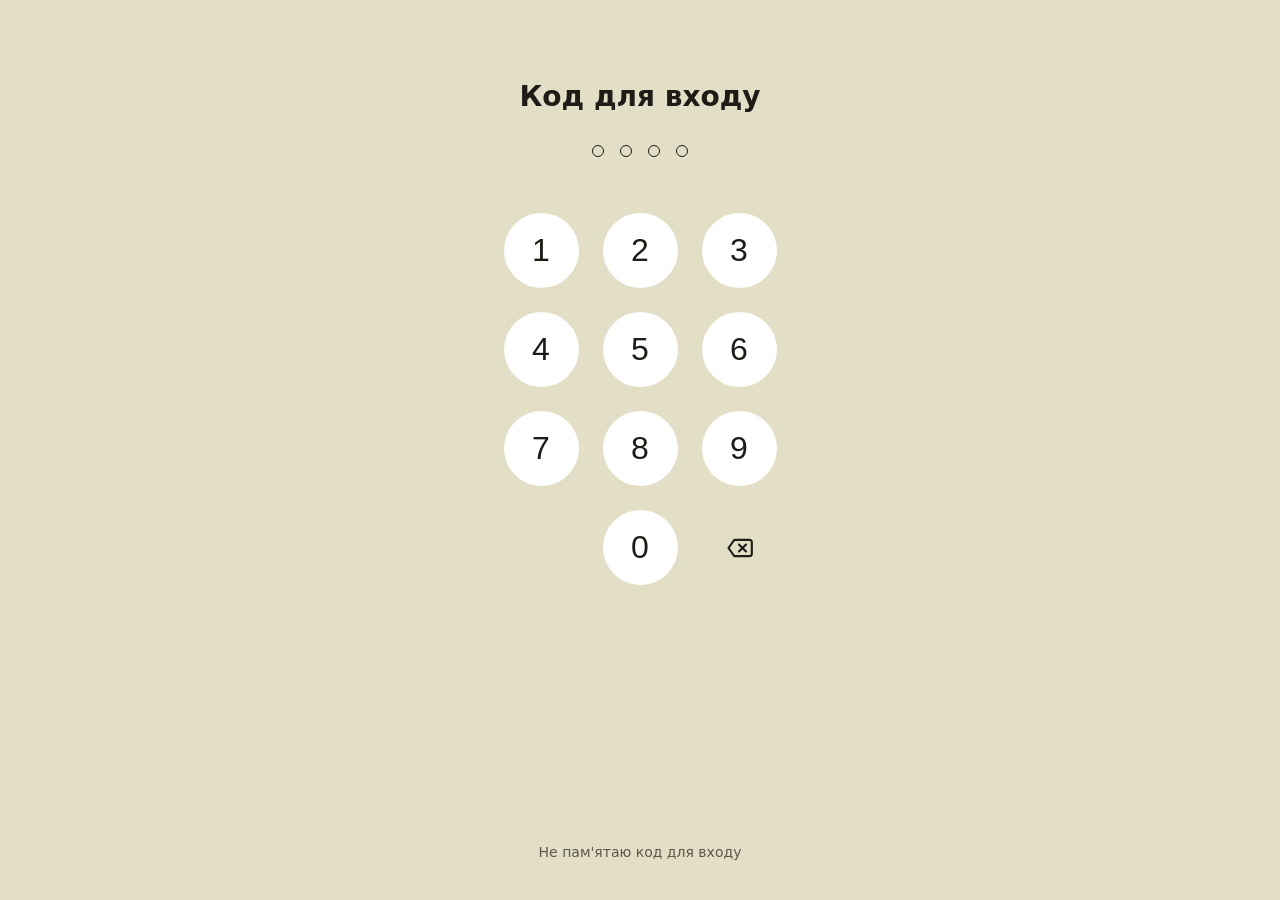
==== index.html @ 4f3b6a2b "Add bottom sheet from plus button with backdrop and drag-to-close" ====
<!doctype html>
<html lang="uk">
<head>
  <meta charset="utf-8">
  <meta name="viewport" content="width=device-width, initial-scale=1, viewport-fit=cover, user-scalable=no">
  <meta name="apple-mobile-web-app-capable" content="yes">
  <meta name="apple-mobile-web-app-status-bar-style" content="black-translucent">
  <meta name="apple-mobile-web-app-title" content="Резерв+">
  <meta name="theme-color" content="#1f1c17">
  <title>Резерв+</title>
  <link rel="stylesheet" href="style.css">
</head>
<body>
  <div id="app">
    <section class="screen screen--splash" id="screen-splash">
      <div class="splash-inner">
        <img src="assets/trident.svg" alt="" class="splash-logo">
        <p class="splash-title">Міністерство<br>оборони<br>України</p>
      </div>
    </section>
    <section class="screen screen--password" id="screen-password">
      <h1 class="pwd-title">Код для входу</h1>
      <div class="pwd-dots" id="pwd-dots">
        <span class="pwd-dot"></span>
        <span class="pwd-dot"></span>
        <span class="pwd-dot"></span>
        <span class="pwd-dot"></span>
      </div>
      <div class="pwd-keypad">
        <button class="pwd-key" data-digit="1">1</button>
        <button class="pwd-key" data-digit="2">2</button>
        <button class="pwd-key" data-digit="3">3</button>
        <button class="pwd-key" data-digit="4">4</button>
        <button class="pwd-key" data-digit="5">5</button>
        <button class="pwd-key" data-digit="6">6</button>
        <button class="pwd-key" data-digit="7">7</button>
        <button class="pwd-key" data-digit="8">8</button>
        <button class="pwd-key" data-digit="9">9</button>
        <span class="pwd-key pwd-key--empty"></span>
        <button class="pwd-key" data-digit="0">0</button>
        <button class="pwd-key pwd-key--backspace" data-action="backspace" aria-label="Видалити">
          <svg viewBox="0 0 24 24" width="28" height="28" fill="none" stroke="currentColor" stroke-width="1.8" stroke-linecap="round" stroke-linejoin="round">
            <path d="M21 5H8L3 12L8 19H21A2 2 0 0 0 23 17V7A2 2 0 0 0 21 5Z"/>
            <line x1="18" y1="9" x2="12" y2="15"/>
            <line x1="12" y1="9" x2="18" y2="15"/>
          </svg>
        </button>
      </div>
      <p class="pwd-forgot">Не пам'ятаю код для входу</p>
    </section>
    <section class="screen screen--home" id="screen-home">
      <div class="tab-content" data-tab="id">
        <header class="home-header">
          <button class="pill-button" aria-label="Сповіщення">
            Сповіщення
            <svg viewBox="0 0 24 24" width="18" height="18" fill="none" stroke="currentColor" stroke-width="1.8" stroke-linecap="round" stroke-linejoin="round">
              <path d="M18 8A6 6 0 0 0 6 8C6 15 3 17 3 17H21S18 15 18 8Z"/>
              <path d="M13.7 21A2 2 0 0 1 10.3 21"/>
            </svg>
          </button>
        </header>

        <div class="card-wrap">
          <div class="card" id="id-card">
            <div class="card-face card-face--front">
              <div class="card-header">
                <span class="card-title">Резерв ID</span>
                <img src="assets/trident.svg" alt="" class="card-trident">
              </div>
              <div class="card-body">
                <img src="assets/photo.jpg" alt="" class="card-photo">
                <div class="card-meta">
                  <span class="card-meta-label">Дата народження:</span>
                  <span class="card-meta-value">05.06.2001</span>
                </div>
              </div>
              <div class="card-marquee">
                <div class="card-marquee-track">
                  <span>Документ оновлено о 16:38 | 10.12.2025 &nbsp;•&nbsp; </span>
                  <span>Документ оновлено о 16:38 | 10.12.2025 &nbsp;•&nbsp; </span>
                </div>
              </div>
              <div class="card-footer">
                <span class="card-status">Військовозобов'язаний</span>
                <span class="card-name">ЮР'ЄВ<br>РОСТИСЛАВ<br>РУСЛАНОВИЧ</span>
              </div>
              <button class="card-plus" id="card-plus" aria-label="Дії з документом">+</button>
            </div>
            <div class="card-face card-face--back">
              <p class="qr-validity">QR-код дійсний до 10 грудня 2026</p>
              <img src="assets/qr.png" alt="QR code" class="qr-image">
            </div>
          </div>
        </div>
      </div>

      <!-- other tab-contents will be added in Tasks 9–11 -->

      <nav class="bottom-nav">
        <button class="nav-item is-active" data-tab="id">
          <svg viewBox="0 0 24 24" width="22" height="22" fill="none" stroke="currentColor" stroke-width="1.7" stroke-linecap="round" stroke-linejoin="round"><rect x="4" y="6" width="16" height="12" rx="2"/><line x1="4" y1="11" x2="20" y2="11"/></svg>
          <span>Резерв ID</span>
        </button>
        <button class="nav-item" data-tab="services">
          <svg viewBox="0 0 24 24" width="22" height="22" fill="none" stroke="currentColor" stroke-width="1.7" stroke-linecap="round" stroke-linejoin="round"><rect x="4" y="4" width="7" height="7"/><rect x="13" y="4" width="7" height="7"/><rect x="4" y="13" width="7" height="7"/><rect x="13" y="13" width="7" height="7"/></svg>
          <span>Сервіси</span>
        </button>
        <button class="nav-item" data-tab="vacancies">
          <svg viewBox="0 0 24 24" width="22" height="22" fill="none" stroke="currentColor" stroke-width="1.7" stroke-linejoin="round"><path d="M12 3 L20 12 L12 21 L4 12 Z"/></svg>
          <span>Вакансії</span>
        </button>
        <button class="nav-item" data-tab="menu">
          <svg viewBox="0 0 24 24" width="22" height="22" fill="none" stroke="currentColor" stroke-width="1.7" stroke-linecap="round"><line x1="4" y1="7" x2="20" y2="7"/><line x1="4" y1="12" x2="20" y2="12"/><line x1="4" y1="17" x2="20" y2="17"/></svg>
          <span>Меню</span>
        </button>
      </nav>
    </section>
    <div class="sheet-backdrop" id="sheet-backdrop" hidden></div>
    <div class="sheet" id="sheet" hidden>
      <div class="sheet-handle" id="sheet-handle"></div>
      <ul class="sheet-list">
        <li class="sheet-item">
          <svg viewBox="0 0 24 24" width="22" height="22" fill="none" stroke="currentColor" stroke-width="1.7" stroke-linecap="round" stroke-linejoin="round"><circle cx="12" cy="12" r="9"/><line x1="12" y1="8" x2="12" y2="8"/><line x1="11" y1="12" x2="12" y2="12"/><line x1="11" y1="12" x2="12" y2="16"/><line x1="10" y1="16" x2="14" y2="16"/></svg>
          <span>Переглянути документ</span>
        </li>
        <li class="sheet-item">
          <svg viewBox="0 0 24 24" width="22" height="22" fill="none" stroke="currentColor" stroke-width="1.7" stroke-linecap="round" stroke-linejoin="round"><path d="M14 3H6A2 2 0 0 0 4 5V19A2 2 0 0 0 6 21H18A2 2 0 0 0 20 19V9Z"/><polyline points="14 3 14 9 20 9"/></svg>
          <span>Завантажити PDF</span>
        </li>
        <li class="sheet-item">
          <svg viewBox="0 0 24 24" width="22" height="22" fill="none" stroke="currentColor" stroke-width="1.7" stroke-linecap="round" stroke-linejoin="round"><polyline points="23 4 23 10 17 10"/><polyline points="1 20 1 14 7 14"/><path d="M3.5 9A9 9 0 0 1 18.4 5.6L23 10M1 14L5.6 18.4A9 9 0 0 0 20.5 15"/></svg>
          <span>Оновити документ</span>
        </li>
      </ul>
    </div>
  </div>
  <script src="app.js" defer></script>
</body>
</html>
---- style.css ----
:root {
  --bg-cream: #e3dfc7;
  --bg-dark: #1f1c17;
  --cream-on-dark: #e3dfc7;
  --card-olive: #9b9676;
  --card-white: #fafaf6;
  --marquee-brown: #6e4a1a;
  --accent-orange: #f59427;
  --text-primary: #1f1c17;
  --text-secondary: #5d574a;
  --key-white: #ffffff;
  --divider: rgba(0, 0, 0, 0.1);

  --safe-top: env(safe-area-inset-top);
  --safe-bottom: env(safe-area-inset-bottom);
}

* { box-sizing: border-box; margin: 0; padding: 0; }

html, body {
  height: 100%;
  font-family: -apple-system, BlinkMacSystemFont, "SF Pro Display", system-ui, sans-serif;
  background: var(--bg-cream);
  color: var(--text-primary);
  -webkit-font-smoothing: antialiased;
  overscroll-behavior: none;
  user-select: none;
  -webkit-tap-highlight-color: transparent;
}

#app {
  min-height: 100%;
  position: relative;
  overflow: hidden;
}

.screen {
  position: absolute;
  inset: 0;
  display: flex;
  flex-direction: column;
  opacity: 0;
  pointer-events: none;
  transition: opacity 300ms ease;
}
.screen.is-active {
  opacity: 1;
  pointer-events: auto;
}

.screen--splash {
  background: var(--bg-dark);
  align-items: center;
  justify-content: center;
}

.splash-inner {
  display: flex;
  flex-direction: column;
  align-items: center;
  gap: 20px;
  margin-top: 20px;
}

.splash-logo {
  width: 56px;
  height: 70px;
}

.splash-title {
  color: var(--cream-on-dark);
  font-size: 28px;
  font-weight: 700;
  line-height: 1.15;
  text-align: center;
}

.screen--password {
  background: var(--bg-cream);
  align-items: center;
  padding: calc(80px + var(--safe-top)) 20px calc(40px + var(--safe-bottom));
}

.pwd-title {
  font-size: 28px;
  font-weight: 600;
  margin-bottom: 32px;
}

.pwd-dots {
  display: flex;
  gap: 16px;
  margin-bottom: 56px;
}

.pwd-dot {
  width: 12px;
  height: 12px;
  border-radius: 50%;
  border: 1.5px solid var(--text-primary);
  background: transparent;
  transition: background 120ms ease;
}

.pwd-dot.is-filled {
  background: var(--text-primary);
}

.pwd-keypad {
  display: grid;
  grid-template-columns: repeat(3, 75px);
  gap: 24px;
  margin-bottom: auto;
}

.pwd-key {
  width: 75px;
  height: 75px;
  border-radius: 50%;
  background: var(--key-white);
  border: none;
  font-size: 32px;
  font-weight: 400;
  color: var(--text-primary);
  display: flex;
  align-items: center;
  justify-content: center;
  cursor: pointer;
  transition: opacity 80ms ease;
}

.pwd-key:active { opacity: 0.5; }

.pwd-key--empty { background: transparent; cursor: default; }
.pwd-key--backspace { background: transparent; }

.pwd-forgot {
  font-size: 14px;
  color: var(--text-secondary);
  margin-top: 24px;
}

@keyframes pwd-shake {
  10%, 90% { transform: translateX(-2px); }
  20%, 80% { transform: translateX(4px); }
  30%, 50%, 70% { transform: translateX(-6px); }
  40%, 60% { transform: translateX(6px); }
}
.pwd-dots.is-shaking { animation: pwd-shake 400ms; }

.screen--home {
  background: var(--bg-cream);
  padding-top: calc(20px + var(--safe-top));
  /* no bottom padding here — .tab-content handles its own bottom space */
}

.tab-content {
  display: none;
  flex: 1;
  flex-direction: column;
  padding: 0 20px;
  /* Reserve space for bottom-nav so scrolled content doesn't slip under it */
  padding-bottom: calc(80px + var(--safe-bottom) + 16px);
  overflow-y: auto;
  -webkit-overflow-scrolling: touch;
}
.tab-content.is-active { display: flex; }

.home-header {
  display: flex;
  justify-content: flex-end;
  margin-bottom: 32px;
}

.pill-button {
  display: inline-flex;
  align-items: center;
  gap: 8px;
  background: white;
  color: var(--text-primary);
  border: none;
  border-radius: 24px;
  padding: 10px 16px;
  font-size: 15px;
  font-weight: 500;
  cursor: pointer;
}

/* Card wrapper provides 3D context (used in Task 7) */
.card-wrap {
  perspective: 1200px;
  display: flex;
  justify-content: center;
}

.card {
  position: relative;
  width: 100%;
  max-width: 360px;
  height: 520px;
  transform-style: preserve-3d;
  transition: transform 600ms cubic-bezier(0.4, 0, 0.2, 1);
  cursor: pointer;
}

.card-face {
  position: absolute;
  inset: 0;
  border-radius: 12px;
  backface-visibility: hidden;
  -webkit-backface-visibility: hidden;
  overflow: hidden;
  /* iOS Safari: force a compositor layer per face. Without this,
     overflow:hidden + backface-visibility:hidden flickers on flip. */
  -webkit-transform: translateZ(0);
  transform: translateZ(0);
}

.card-face--front {
  background: var(--card-olive);
  display: flex;
  flex-direction: column;
  padding: 20px 0 0;
}

.card-header {
  display: flex;
  justify-content: space-between;
  align-items: flex-start;
  padding: 0 20px;
}
.card-title { font-size: 18px; font-weight: 700; color: var(--text-primary); }
.card-trident { width: 22px; height: 28px; }

.card-body {
  display: flex;
  gap: 20px;
  padding: 20px;
  align-items: flex-start;
}
.card-photo {
  width: 140px;
  height: 170px;
  object-fit: cover;
  border-radius: 4px;
  flex-shrink: 0;
}
.card-meta { display: flex; flex-direction: column; gap: 4px; padding-top: 8px; }
.card-meta-label { font-size: 13px; color: var(--text-secondary); }
.card-meta-value { font-size: 18px; color: var(--text-primary); font-weight: 500; }

.card-marquee {
  background: var(--marquee-brown);
  height: 30px;
  margin-top: auto;
  overflow: hidden;
  display: flex;
  align-items: center;
  /* keyframes animation added in Task 6 */
}
.card-marquee-track {
  display: inline-flex;
  white-space: nowrap;
  color: var(--cream-on-dark);
  font-size: 13px;
}

@keyframes marquee-scroll {
  from { transform: translateX(0); }
  to   { transform: translateX(-50%); }
}
.card-marquee-track {
  animation: marquee-scroll 20s linear infinite;
  will-change: transform;
}
.card-marquee-track > span { padding-right: 0; }

.card-footer {
  display: flex;
  flex-direction: column;
  padding: 16px 20px 20px;
  gap: 6px;
}
.card-status { font-size: 12px; color: var(--text-secondary); }
.card-name { font-size: 22px; font-weight: 700; line-height: 1.15; }

.card-plus {
  position: absolute;
  right: -8px;
  bottom: 32px;
  width: 48px;
  height: 48px;
  border-radius: 50%;
  background: var(--accent-orange);
  color: var(--text-primary);
  border: none;
  font-size: 28px;
  line-height: 1;
  cursor: pointer;
  box-shadow: 0 2px 6px rgba(0, 0, 0, 0.15);
  display: flex;
  align-items: center;
  justify-content: center;
  z-index: 2;
}

.bottom-nav {
  position: absolute;
  bottom: 0;
  left: 0;
  right: 0;
  display: flex;
  background: var(--bg-cream);
  border-top: 1px solid var(--divider);
  padding-bottom: var(--safe-bottom);
  height: calc(64px + var(--safe-bottom));
}
.nav-item {
  flex: 1;
  background: none;
  border: none;
  display: flex;
  flex-direction: column;
  align-items: center;
  justify-content: center;
  gap: 4px;
  color: var(--text-secondary);
  font-size: 11px;
  font-weight: 500;
  cursor: pointer;
  transition: color 150ms ease;
  padding-top: 8px;
}
.nav-item.is-active { color: var(--text-primary); }

.card-face--back {
  background: var(--card-white);
  /* Combine rotation with the iOS layer-forcing translate from .card-face */
  -webkit-transform: rotateY(180deg) translateZ(0);
  transform: rotateY(180deg) translateZ(0);
  display: flex;
  flex-direction: column;
  align-items: center;
  padding: 32px 20px;
  gap: 24px;
}
.qr-validity {
  font-size: 16px;
  font-weight: 500;
  color: var(--text-primary);
  text-align: center;
}
.qr-image {
  width: 80%;
  max-width: 280px;
  height: auto;
  display: block;
  /* Keep QR sharp on retina — pixelated edges scan more reliably */
  image-rendering: pixelated;
  image-rendering: crisp-edges;
}

.card.is-flipped {
  transform: rotateY(180deg);
}

.sheet-backdrop {
  position: fixed;
  inset: 0;
  background: rgba(0, 0, 0, 0.35);
  opacity: 0;
  transition: opacity 200ms ease;
  z-index: 10;
}
.sheet-backdrop.is-open { opacity: 1; }
.sheet-backdrop[hidden] { display: none; }

.sheet {
  position: fixed;
  left: 0;
  right: 0;
  bottom: 0;
  background: white;
  border-radius: 20px 20px 0 0;
  padding: 8px 0 calc(20px + var(--safe-bottom));
  transform: translateY(100%);
  transition: transform 300ms cubic-bezier(0.32, 0.72, 0, 1);
  z-index: 11;
  /* Prevent iOS pull-to-refresh when interacting with the sheet */
  overscroll-behavior: contain;
}
.sheet.is-open { transform: translateY(0); }
.sheet[hidden] { display: none; }

.sheet-handle {
  width: 36px;
  height: 4px;
  background: rgba(0, 0, 0, 0.2);
  border-radius: 2px;
  margin: 0 auto 16px;
  cursor: grab;
}

.sheet-list {
  list-style: none;
  padding: 0;
  margin: 0;
}
.sheet-item {
  display: flex;
  align-items: center;
  gap: 16px;
  padding: 18px 20px;
  font-size: 16px;
  color: var(--text-primary);
  border-bottom: 1px solid var(--divider);
}
.sheet-item:last-child { border-bottom: none; }
.sheet-item svg { color: var(--text-secondary); flex-shrink: 0; }
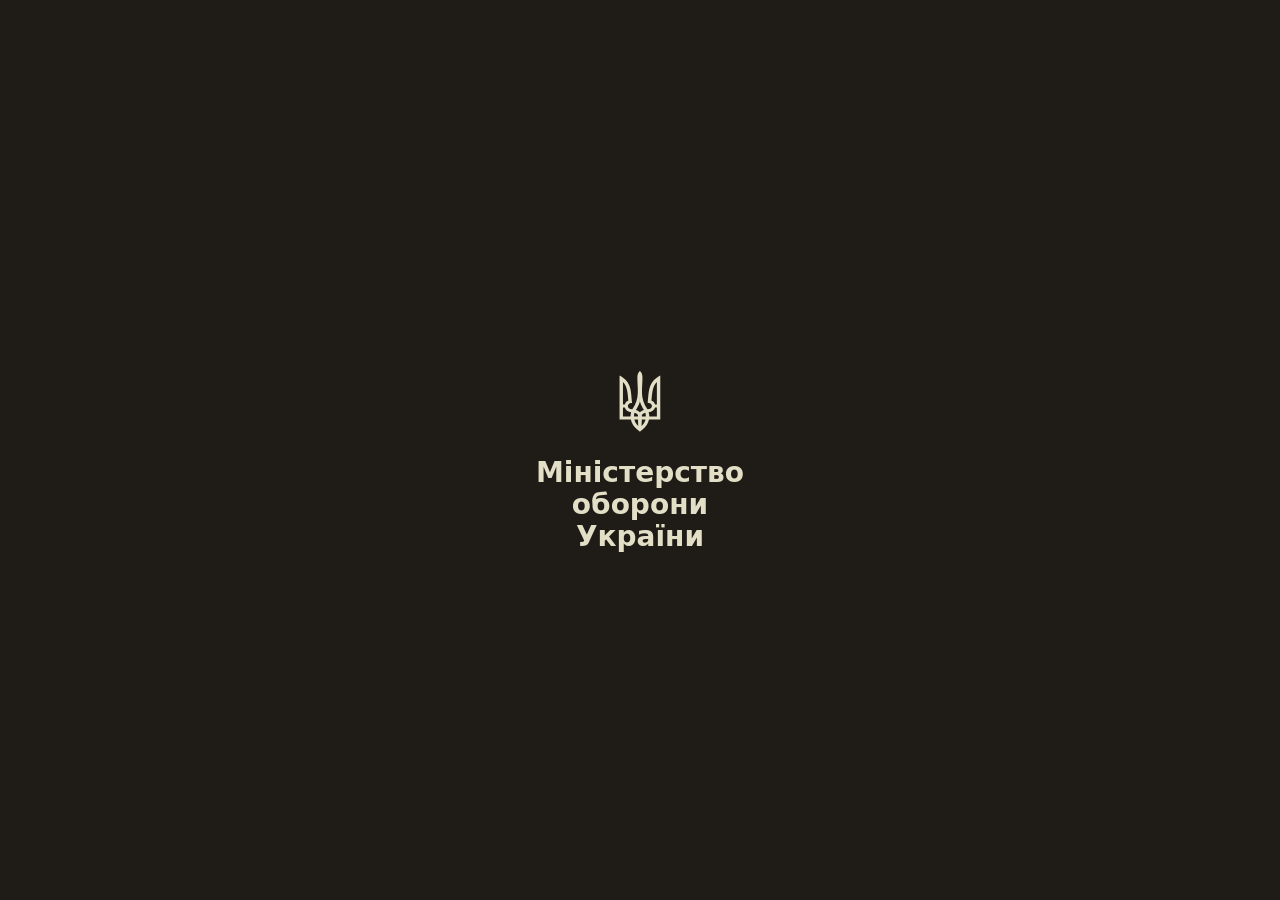
==== commit 6e72f437: "Add Сервіси tab with 8-item link list" ====
--- a/index.html
+++ b/index.html
@@ -94,7 +94,19 @@
         </div>
       </div>
 
-      <!-- other tab-contents will be added in Tasks 9–11 -->
+      <div class="tab-content tab-content--list" data-tab="services">
+        <h1 class="tab-title">Сервіси</h1>
+        <ul class="link-list">
+          <li class="link-list-item">Виправити дані онлайн <span class="chevron">›</span></li>
+          <li class="link-list-item">Електронна черга в ТЦК та СП <span class="chevron">›</span></li>
+          <li class="link-list-item">Запит на відстрочку <span class="chevron">›</span></li>
+          <li class="link-list-item">Направлення на ВЛК <span class="chevron">›</span></li>
+          <li class="link-list-item">Розширені дані з реєстру <span class="chevron">›</span></li>
+          <li class="link-list-item">Стати на облік <span class="chevron">›</span></li>
+          <li class="link-list-item">Уточнити контактні дані <span class="chevron">›</span></li>
+          <li class="link-list-item">Штрафи <span class="chevron">›</span></li>
+        </ul>
+      </div>
 
       <nav class="bottom-nav">
         <button class="nav-item is-active" data-tab="id">
--- a/style.css
+++ b/style.css
@@ -417,3 +417,29 @@
 }
 .sheet-item:last-child { border-bottom: none; }
 .sheet-item svg { color: var(--text-secondary); flex-shrink: 0; }
+
+.tab-title {
+  font-size: 32px;
+  font-weight: 700;
+  margin: 8px 0 24px;
+}
+
+.link-list {
+  list-style: none;
+  padding: 0;
+  margin: 0;
+}
+.link-list-item {
+  display: flex;
+  justify-content: space-between;
+  align-items: center;
+  padding: 18px 0;
+  font-size: 16px;
+  color: var(--text-primary);
+  border-bottom: 1px solid var(--divider);
+}
+.chevron {
+  font-size: 24px;
+  color: var(--text-secondary);
+  font-weight: 300;
+}
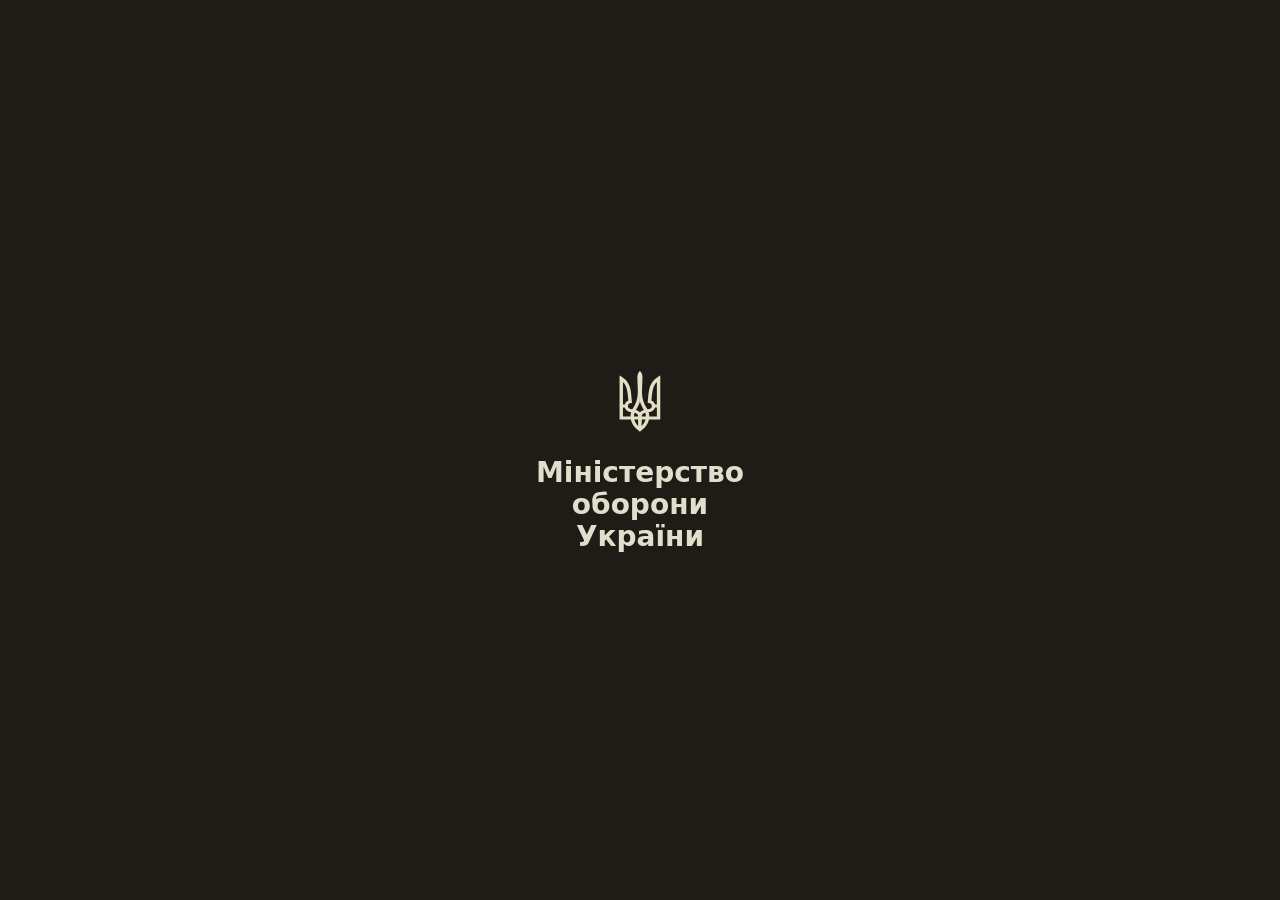
==== commit f000885f: "Dark trident variant on card header, tune brown stripe color" ====
--- a/index.html
+++ b/index.html
@@ -4,10 +4,14 @@
   <meta charset="utf-8">
   <meta name="viewport" content="width=device-width, initial-scale=1, viewport-fit=cover, user-scalable=no">
   <meta name="apple-mobile-web-app-capable" content="yes">
+  <meta name="mobile-web-app-capable" content="yes">
   <meta name="apple-mobile-web-app-status-bar-style" content="black-translucent">
   <meta name="apple-mobile-web-app-title" content="Резерв+">
   <meta name="theme-color" content="#1f1c17">
   <title>Резерв+</title>
+  <link rel="manifest" href="manifest.json">
+  <link rel="apple-touch-icon" href="assets/apple-touch-icon.png">
+  <link rel="icon" href="assets/favicon.ico">
   <link rel="stylesheet" href="style.css">
 </head>
 <body>
@@ -65,7 +69,7 @@
             <div class="card-face card-face--front">
               <div class="card-header">
                 <span class="card-title">Резерв ID</span>
-                <img src="assets/trident.svg" alt="" class="card-trident">
+                <img src="assets/trident-dark.svg" alt="" class="card-trident">
               </div>
               <div class="card-body">
                 <img src="assets/photo.jpg" alt="" class="card-photo">
@@ -106,6 +110,67 @@
           <li class="link-list-item">Уточнити контактні дані <span class="chevron">›</span></li>
           <li class="link-list-item">Штрафи <span class="chevron">›</span></li>
         </ul>
+      </div>
+
+      <div class="tab-content tab-content--vacancies" data-tab="vacancies">
+        <header class="tab-header-row">
+          <h1 class="tab-title">Вакансії</h1>
+          <button class="help-button" aria-label="Допомога">?</button>
+        </header>
+        <p class="paragraph">Тут знаходяться актуальні посади для служби в українському війську, надані у співпраці з платформою Lobby X.</p>
+        <p class="paragraph">Це найбільший перелік пропозицій, який допоможе знайти ту, що підходить саме вам. Обирайте варіанти, подавайте заявки у кілька кліків і очікуйте відповіді від бригади.</p>
+        <div class="vacancy-actions">
+          <label class="checkbox-row">
+            <span class="checkbox-box"></span>
+            <span>Більше не показувати</span>
+          </label>
+          <button class="primary-button">Почати</button>
+        </div>
+      </div>
+
+      <div class="tab-content tab-content--menu" data-tab="menu">
+        <h1 class="tab-title">Меню</h1>
+        <p class="tab-subtitle">Версія 2.2.1</p>
+
+        <div class="menu-group">
+          <div class="menu-row">
+            <svg class="menu-icon" viewBox="0 0 24 24" width="22" height="22" fill="none" stroke="currentColor" stroke-width="1.7" stroke-linecap="round" stroke-linejoin="round"><rect x="6" y="3" width="12" height="18" rx="2"/><line x1="11" y1="18" x2="13" y2="18"/></svg>
+            <span class="menu-label">Активні сесії</span>
+            <span class="chevron">›</span>
+          </div>
+          <div class="menu-row">
+            <svg class="menu-icon" viewBox="0 0 24 24" width="22" height="22" fill="none" stroke="currentColor" stroke-width="1.7" stroke-linecap="round" stroke-linejoin="round"><circle cx="12" cy="12" r="3"/><path d="M19.4 15A1.65 1.65 0 0 0 19.7 16.8L19.8 16.9A2 2 0 1 1 17 19.7L16.9 19.6A1.65 1.65 0 0 0 15.1 19.3A1.65 1.65 0 0 0 14 20.8V21A2 2 0 1 1 10 21V20.9A1.65 1.65 0 0 0 8.9 19.4A1.65 1.65 0 0 0 7.1 19.7L7 19.8A2 2 0 1 1 4.2 17L4.3 16.9A1.65 1.65 0 0 0 4.6 15.1A1.65 1.65 0 0 0 3.1 14H3A2 2 0 1 1 3 10H3.1A1.65 1.65 0 0 0 4.6 8.9A1.65 1.65 0 0 0 4.3 7.1L4.2 7A2 2 0 1 1 7 4.2L7.1 4.3A1.65 1.65 0 0 0 8.9 4.6A1.65 1.65 0 0 0 10 3.1V3A2 2 0 1 1 14 3V3.1A1.65 1.65 0 0 0 15.1 4.6A1.65 1.65 0 0 0 16.9 4.3L17 4.2A2 2 0 1 1 19.8 7L19.7 7.1A1.65 1.65 0 0 0 19.4 8.9A1.65 1.65 0 0 0 20.9 10H21A2 2 0 1 1 21 14H20.9A1.65 1.65 0 0 0 19.4 15Z"/></svg>
+            <span class="menu-label">Налаштування</span>
+            <span class="chevron">›</span>
+          </div>
+        </div>
+
+        <div class="menu-group">
+          <div class="menu-row">
+            <svg class="menu-icon" viewBox="0 0 24 24" width="22" height="22" fill="none" stroke="currentColor" stroke-width="1.7" stroke-linecap="round" stroke-linejoin="round"><circle cx="12" cy="12" r="9"/><path d="M9.5 9.5A2.5 2.5 0 0 1 14 11C14 12.5 12 13 12 14"/><line x1="12" y1="17" x2="12" y2="17"/></svg>
+            <span class="menu-label">Питання та відповіді</span>
+            <span class="chevron">›</span>
+          </div>
+          <div class="menu-row">
+            <svg class="menu-icon" viewBox="0 0 24 24" width="22" height="22" fill="none" stroke="currentColor" stroke-width="1.7" stroke-linecap="round" stroke-linejoin="round"><path d="M4 8C4 6 5 5 7 5H17C19 5 20 6 20 8V14C20 16 19 17 17 17H13L9 20V17H7C5 17 4 16 4 14Z"/></svg>
+            <span class="menu-label">Служба підтримки</span>
+            <span class="chevron">›</span>
+          </div>
+          <div class="menu-row">
+            <svg class="menu-icon" viewBox="0 0 24 24" width="22" height="22" fill="none" stroke="currentColor" stroke-width="1.7" stroke-linecap="round" stroke-linejoin="round"><rect x="9" y="9" width="11" height="11" rx="1"/><path d="M5 15H4A1 1 0 0 1 3 14V4A1 1 0 0 1 4 3H14A1 1 0 0 1 15 4V5"/></svg>
+            <span class="menu-label">Копіювати номер пристрою</span>
+          </div>
+        </div>
+
+        <div class="menu-group">
+          <div class="menu-row">
+            <svg class="menu-icon" viewBox="0 0 24 24" width="22" height="22" fill="none" stroke="currentColor" stroke-width="1.7" stroke-linecap="round" stroke-linejoin="round"><polyline points="4 8 4 4 8 4"/><polyline points="20 8 20 4 16 4"/><polyline points="4 16 4 20 8 20"/><polyline points="20 16 20 20 16 20"/></svg>
+            <span class="menu-label">Сканувати документ</span>
+          </div>
+        </div>
+
+        <button class="logout-button" id="logout-button">Вийти</button>
+        <a class="footer-link" href="#" onclick="return false;">Повідомлення про обробку персональних даних</a>
       </div>
 
       <nav class="bottom-nav">
--- a/style.css
+++ b/style.css
@@ -1,11 +1,11 @@
 :root {
-  --bg-cream: #e3dfc7;
+  --bg-cream: #e1decb;
   --bg-dark: #1f1c17;
-  --cream-on-dark: #e3dfc7;
-  --card-olive: #9b9676;
+  --cream-on-dark: #e1decb;
+  --card-olive: #d5d3be;
   --card-white: #fafaf6;
-  --marquee-brown: #6e4a1a;
-  --accent-orange: #f59427;
+  --marquee-brown: #6b4b1a;
+  --accent-orange: #ff8800;
   --text-primary: #1f1c17;
   --text-secondary: #5d574a;
   --key-white: #ffffff;
@@ -286,8 +286,8 @@
 
 .card-plus {
   position: absolute;
-  right: -8px;
-  bottom: 32px;
+  right: 16px;
+  bottom: 56px;
   width: 48px;
   height: 48px;
   border-radius: 50%;
@@ -443,3 +443,111 @@
   color: var(--text-secondary);
   font-weight: 300;
 }
+
+.tab-header-row {
+  display: flex;
+  justify-content: space-between;
+  align-items: flex-start;
+  margin-bottom: 8px;
+}
+.tab-header-row .tab-title { margin: 8px 0 16px; }
+
+.help-button {
+  width: 28px;
+  height: 28px;
+  border-radius: 50%;
+  background: white;
+  border: 1px solid var(--divider);
+  font-size: 16px;
+  font-weight: 500;
+  color: var(--text-primary);
+  cursor: pointer;
+  margin-top: 14px;
+}
+
+.paragraph {
+  font-size: 15px;
+  line-height: 1.5;
+  color: var(--text-primary);
+  margin-bottom: 16px;
+}
+
+.vacancy-actions {
+  margin-top: auto;
+  display: flex;
+  flex-direction: column;
+  gap: 20px;
+  padding-bottom: 16px;
+}
+
+.checkbox-row {
+  display: flex;
+  align-items: center;
+  gap: 12px;
+  font-size: 15px;
+}
+.checkbox-box {
+  width: 22px;
+  height: 22px;
+  border: 2px solid var(--text-primary);
+  border-radius: 4px;
+}
+
+.primary-button {
+  width: 100%;
+  height: 56px;
+  background: var(--accent-orange);
+  color: var(--text-primary);
+  border: none;
+  border-radius: 28px;
+  font-size: 17px;
+  font-weight: 500;
+  cursor: pointer;
+}
+
+.tab-subtitle {
+  font-size: 12px;
+  color: var(--text-secondary);
+  margin: -16px 0 24px;
+}
+
+.menu-group {
+  background: white;
+  border-radius: 16px;
+  padding: 4px 16px;
+  margin-bottom: 16px;
+  box-shadow: 0 1px 2px rgba(0, 0, 0, 0.04);
+}
+.menu-row {
+  display: flex;
+  align-items: center;
+  gap: 12px;
+  padding: 14px 0;
+  font-size: 16px;
+  color: var(--text-primary);
+  border-bottom: 1px solid var(--divider);
+}
+.menu-row:last-child { border-bottom: none; }
+.menu-icon { color: var(--text-primary); flex-shrink: 0; }
+.menu-label { flex: 1; }
+
+.logout-button {
+  display: block;
+  margin: 24px auto 12px;
+  padding: 14px 56px;
+  background: var(--bg-dark);
+  color: var(--cream-on-dark);
+  border: none;
+  border-radius: 28px;
+  font-size: 17px;
+  font-weight: 500;
+  cursor: pointer;
+}
+
+.footer-link {
+  display: block;
+  text-align: center;
+  font-size: 13px;
+  color: var(--text-secondary);
+  text-decoration: underline;
+}
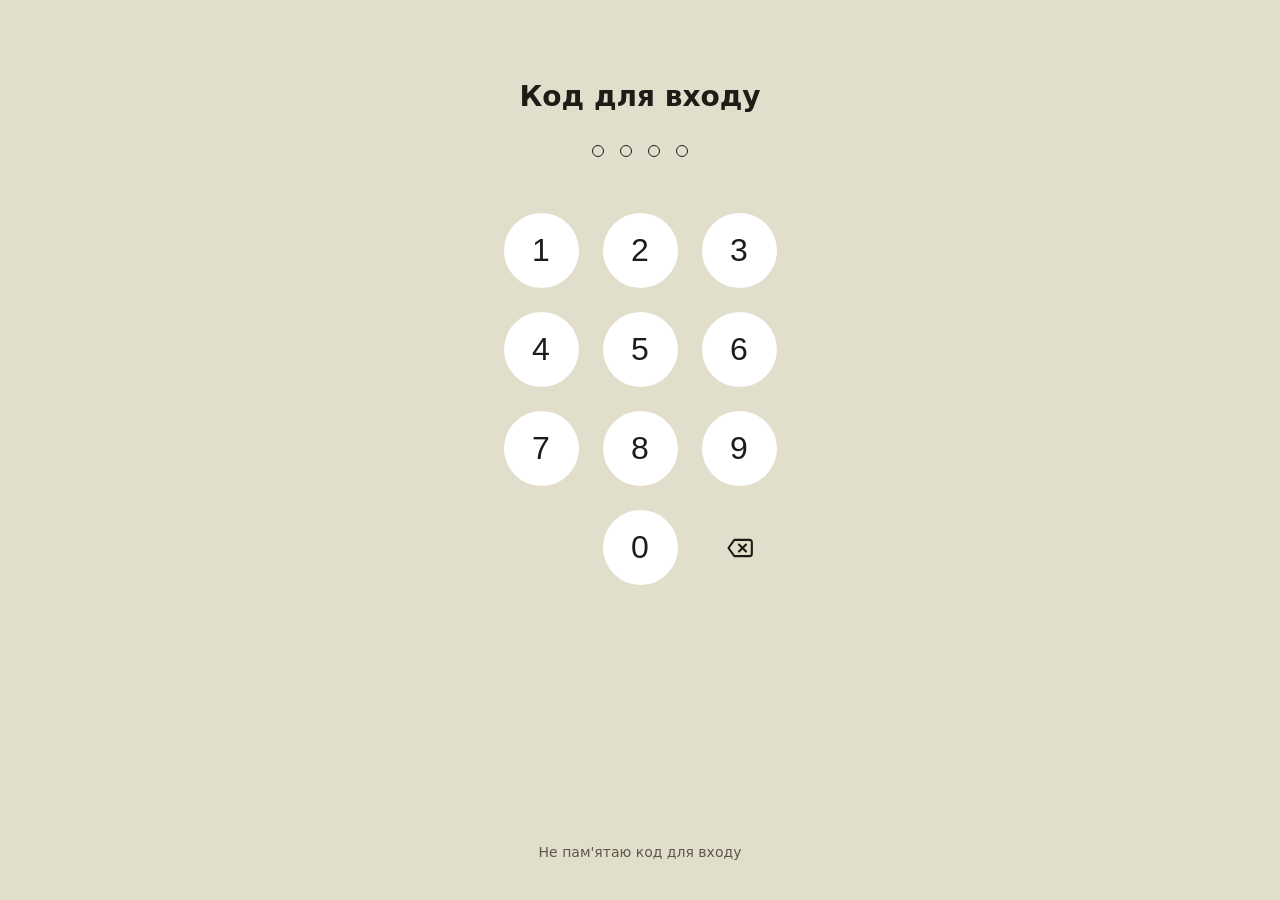
==== commit 0431cc44: "fix" ====
--- a/index.html
+++ b/index.html
@@ -12,7 +12,7 @@
   <link rel="manifest" href="manifest.json">
   <link rel="apple-touch-icon" href="assets/apple-touch-icon.png">
   <link rel="icon" href="assets/favicon.ico">
-  <link rel="stylesheet" href="style.css">
+  <link rel="stylesheet" href="style.css?v=3">
 </head>
 <body>
   <div id="app">
@@ -57,9 +57,9 @@
         <header class="home-header">
           <button class="pill-button" aria-label="Сповіщення">
             Сповіщення
-            <svg viewBox="0 0 24 24" width="18" height="18" fill="none" stroke="currentColor" stroke-width="1.8" stroke-linecap="round" stroke-linejoin="round">
-              <path d="M18 8A6 6 0 0 0 6 8C6 15 3 17 3 17H21S18 15 18 8Z"/>
-              <path d="M13.7 21A2 2 0 0 1 10.3 21"/>
+            <svg viewBox="0 0 24 24" width="18" height="18" fill="currentColor" stroke="none">
+              <path d="M12 2A1.5 1.5 0 0 0 10.5 3.5V4.2C7.6 4.9 5.5 7.5 5.5 10.5V14L4 16V17H20V16L18.5 14V10.5C18.5 7.5 16.4 4.9 13.5 4.2V3.5A1.5 1.5 0 0 0 12 2Z"/>
+              <path d="M10 19A2 2 0 0 0 14 19Z"/>
             </svg>
           </button>
         </header>
@@ -76,19 +76,26 @@
                 <div class="card-meta">
                   <span class="card-meta-label">Дата народження:</span>
                   <span class="card-meta-value">05.06.2001</span>
+                  <span class="card-meta-label card-meta-label--spaced">Відстрочка до:</span>
+                  <span class="card-meta-value card-meta-value--multiline">завершення<br>мобілізації</span>
                 </div>
               </div>
               <div class="card-marquee">
                 <div class="card-marquee-track">
-                  <span>Документ оновлено о 16:38 | 10.12.2025 &nbsp;•&nbsp; </span>
-                  <span>Документ оновлено о 16:38 | 10.12.2025 &nbsp;•&nbsp; </span>
+                  <span>Документ оновлено о 23:28 | 26.05.2026 &nbsp;•&nbsp; </span>
+                  <span>Документ оновлено о 23:28 | 26.05.2026 &nbsp;•&nbsp; </span>
                 </div>
               </div>
               <div class="card-footer">
                 <span class="card-status">Військовозобов'язаний</span>
                 <span class="card-name">ЮР'ЄВ<br>РОСТИСЛАВ<br>РУСЛАНОВИЧ</span>
               </div>
-              <button class="card-plus" id="card-plus" aria-label="Дії з документом">+</button>
+              <button class="card-plus" id="card-plus" aria-label="Дії з документом">
+                <svg viewBox="0 0 24 24" width="22" height="22" fill="none" stroke="currentColor" stroke-width="3" stroke-linecap="round">
+                  <line x1="12" y1="5" x2="12" y2="19"/>
+                  <line x1="5" y1="12" x2="19" y2="12"/>
+                </svg>
+              </button>
             </div>
             <div class="card-face card-face--back">
               <p class="qr-validity">QR-код дійсний до 10 грудня 2026</p>
@@ -175,7 +182,7 @@
 
       <nav class="bottom-nav">
         <button class="nav-item is-active" data-tab="id">
-          <svg viewBox="0 0 24 24" width="22" height="22" fill="none" stroke="currentColor" stroke-width="1.7" stroke-linecap="round" stroke-linejoin="round"><rect x="4" y="6" width="16" height="12" rx="2"/><line x1="4" y1="11" x2="20" y2="11"/></svg>
+          <svg viewBox="0 0 24 24" width="22" height="22" fill="none" stroke="currentColor" stroke-width="1.8" stroke-linecap="round" stroke-linejoin="round"><rect x="3" y="6" width="18" height="13" rx="2"/><line x1="3" y1="11" x2="21" y2="11"/><line x1="7" y1="15" x2="11" y2="15"/></svg>
           <span>Резерв ID</span>
         </button>
         <button class="nav-item" data-tab="services">
@@ -183,7 +190,7 @@
           <span>Сервіси</span>
         </button>
         <button class="nav-item" data-tab="vacancies">
-          <svg viewBox="0 0 24 24" width="22" height="22" fill="none" stroke="currentColor" stroke-width="1.7" stroke-linejoin="round"><path d="M12 3 L20 12 L12 21 L4 12 Z"/></svg>
+          <svg viewBox="0 0 24 24" width="22" height="22" fill="none" stroke="currentColor" stroke-width="1.9" stroke-linejoin="miter"><path d="M12 2 L22 12 L12 22 L2 12 Z"/><rect x="9.5" y="9.5" width="5" height="5" fill="currentColor" stroke="none" transform="rotate(45 12 12)"/></svg>
           <span>Вакансії</span>
         </button>
         <button class="nav-item" data-tab="menu">
@@ -192,11 +199,87 @@
         </button>
       </nav>
     </section>
+    <div class="doc-modal" id="doc-modal" hidden>
+      <div class="doc-modal-handle-area">
+        <div class="doc-modal-handle"></div>
+      </div>
+      <div class="doc-modal-header">
+        <h2 class="doc-modal-title">Резерв ID</h2>
+        <img src="assets/trident-dark.svg" alt="" class="doc-modal-trident">
+      </div>
+      <div class="doc-modal-marquee">
+        <div class="doc-modal-marquee-track">
+          <span>Документ оновлено о 23:28 | 26.05.2026 &nbsp;•&nbsp; </span>
+          <span>Документ оновлено о 23:28 | 26.05.2026 &nbsp;•&nbsp; </span>
+        </div>
+      </div>
+      <div class="doc-modal-scroll">
+        <div class="doc-card">
+          <h3 class="doc-name">ЮР'ЄВ<br>РОСТИСЛАВ<br>РУСЛАНОВИЧ</h3>
+          <p class="doc-status">Військовозобов'язаний</p>
+          <div class="doc-photo-row">
+            <img src="assets/photo.jpg" alt="" class="doc-photo">
+            <div class="doc-meta">
+              <p class="doc-label">Дата народження:</p>
+              <p class="doc-value">05.06.2001</p>
+              <p class="doc-label">РНОКПП:</p>
+              <p class="doc-value">3704606834</p>
+            </div>
+          </div>
+        </div>
+        <div class="doc-card">
+          <p class="doc-label">Постанова ВЛК:</p>
+          <p class="doc-value-multiline">Непридатний в мирний час, обмежено придатний у воєнний час</p>
+        </div>
+        <div class="doc-card doc-card--row">
+          <p class="doc-label">Дата ВЛК:</p>
+          <p class="doc-value-inline">25.11.2021</p>
+        </div>
+        <div class="doc-card">
+          <p class="doc-label">ТЦК та СП:</p>
+          <p class="doc-value-multiline">Дніпровський районний територіальний центр комплектування та соціальної підтримки</p>
+        </div>
+        <div class="doc-card">
+          <div class="doc-row">
+            <p class="doc-label">Звання:</p>
+            <p class="doc-value-inline">Солдат</p>
+          </div>
+          <div class="doc-row">
+            <p class="doc-label">ВОС:</p>
+            <p class="doc-value-inline">999097</p>
+          </div>
+          <p class="doc-value-multiline doc-value--small">Потребує проходження базової загальновійськової підготовки, Солдат резерву</p>
+        </div>
+        <div class="doc-card">
+          <p class="doc-label">Номер в реєстрі Оберіг:</p>
+          <p class="doc-value-multiline">2812202114253106 00013</p>
+        </div>
+        <div class="doc-card">
+          <p class="doc-label">Телефон:</p>
+          <p class="doc-value-multiline">+380 96 285 8055</p>
+        </div>
+        <div class="doc-card">
+          <p class="doc-label">Адреса проживання:</p>
+          <p class="doc-value-multiline">Україна, ДНІПРОПЕТРОВСЬКА, СЛОБОЖАНСЬКЕ, ВУЛ.ФРУНЗЕ, б. 20, кв. 154</p>
+        </div>
+        <div class="doc-card">
+          <div class="doc-status-row">
+            <svg viewBox="0 0 24 24" width="20" height="20" fill="#22a060" stroke="none"><circle cx="12" cy="12" r="10"/><polyline points="8 12 11 15 16 9" fill="none" stroke="white" stroke-width="2" stroke-linecap="round" stroke-linejoin="round"/></svg>
+            <span>Дані оновлено вчасно</span>
+          </div>
+          <div class="doc-row doc-row--spaced">
+            <p class="doc-label">Дата останнього<br>уточнення даних:</p>
+            <p class="doc-value-inline">08.07.2024</p>
+          </div>
+        </div>
+      </div>
+    </div>
+    <div class="doc-modal-backdrop" id="doc-modal-backdrop" hidden></div>
     <div class="sheet-backdrop" id="sheet-backdrop" hidden></div>
     <div class="sheet" id="sheet" hidden>
       <div class="sheet-handle" id="sheet-handle"></div>
       <ul class="sheet-list">
-        <li class="sheet-item">
+        <li class="sheet-item" data-action="view-document">
           <svg viewBox="0 0 24 24" width="22" height="22" fill="none" stroke="currentColor" stroke-width="1.7" stroke-linecap="round" stroke-linejoin="round"><circle cx="12" cy="12" r="9"/><line x1="12" y1="8" x2="12" y2="8"/><line x1="11" y1="12" x2="12" y2="12"/><line x1="11" y1="12" x2="12" y2="16"/><line x1="10" y1="16" x2="14" y2="16"/></svg>
           <span>Переглянути документ</span>
         </li>
@@ -211,6 +294,6 @@
       </ul>
     </div>
   </div>
-  <script src="app.js" defer></script>
+  <script src="app.js?v=3" defer></script>
 </body>
 </html>
--- a/style.css
+++ b/style.css
@@ -179,9 +179,9 @@
   background: white;
   color: var(--text-primary);
   border: none;
-  border-radius: 24px;
-  padding: 10px 16px;
-  font-size: 15px;
+  border-radius: 20px;
+  padding: 6px 14px;
+  font-size: 14px;
   font-weight: 500;
   cursor: pointer;
 }
@@ -197,7 +197,7 @@
   position: relative;
   width: 100%;
   max-width: 360px;
-  height: 520px;
+  height: 480px;
   transform-style: preserve-3d;
   transition: transform 600ms cubic-bezier(0.4, 0, 0.2, 1);
   cursor: pointer;
@@ -246,12 +246,14 @@
   flex-shrink: 0;
 }
 .card-meta { display: flex; flex-direction: column; gap: 4px; padding-top: 8px; }
-.card-meta-label { font-size: 13px; color: var(--text-secondary); }
-.card-meta-value { font-size: 18px; color: var(--text-primary); font-weight: 500; }
+.card-meta-label { font-size: 12px; color: var(--text-secondary); }
+.card-meta-label--spaced { margin-top: 12px; }
+.card-meta-value { font-size: 16px; color: var(--text-primary); font-weight: 600; }
+.card-meta-value--multiline { font-size: 15px; line-height: 1.15; }
 
 .card-marquee {
   background: var(--marquee-brown);
-  height: 30px;
+  height: 26px;
   margin-top: auto;
   overflow: hidden;
   display: flex;
@@ -262,7 +264,9 @@
   display: inline-flex;
   white-space: nowrap;
   color: var(--cream-on-dark);
-  font-size: 13px;
+  font-size: 12px;
+  font-weight: 500;
+  letter-spacing: 0.1px;
 }
 
 @keyframes marquee-scroll {
@@ -270,7 +274,7 @@
   to   { transform: translateX(-50%); }
 }
 .card-marquee-track {
-  animation: marquee-scroll 20s linear infinite;
+  animation: marquee-scroll 12s linear infinite;
   will-change: transform;
 }
 .card-marquee-track > span { padding-right: 0; }
@@ -286,10 +290,10 @@
 
 .card-plus {
   position: absolute;
-  right: 16px;
-  bottom: 56px;
-  width: 48px;
-  height: 48px;
+  right: 14px;
+  bottom: 22px;
+  width: 42px;
+  height: 42px;
   border-radius: 50%;
   background: var(--accent-orange);
   color: var(--text-primary);
@@ -310,7 +314,7 @@
   left: 0;
   right: 0;
   display: flex;
-  background: var(--bg-cream);
+  background: #fbfdfc;
   border-top: 1px solid var(--divider);
   padding-bottom: var(--safe-bottom);
   height: calc(64px + var(--safe-bottom));
@@ -324,14 +328,15 @@
   align-items: center;
   justify-content: center;
   gap: 4px;
-  color: var(--text-secondary);
+  color: var(--text-primary);
   font-size: 11px;
   font-weight: 500;
   cursor: pointer;
-  transition: color 150ms ease;
+  transition: font-weight 150ms ease;
   padding-top: 8px;
 }
-.nav-item.is-active { color: var(--text-primary); }
+.nav-item svg { stroke-width: 1.9; }
+.nav-item.is-active { font-weight: 700; }
 
 .card-face--back {
   background: var(--card-white);
@@ -341,18 +346,17 @@
   display: flex;
   flex-direction: column;
   align-items: center;
-  padding: 32px 20px;
-  gap: 24px;
+  padding: 56px 12px 24px;
+  gap: 32px;
 }
 .qr-validity {
-  font-size: 16px;
+  font-size: 15px;
   font-weight: 500;
   color: var(--text-primary);
   text-align: center;
 }
 .qr-image {
-  width: 80%;
-  max-width: 280px;
+  width: 100%;
   height: auto;
   display: block;
   /* Keep QR sharp on retina — pixelated edges scan more reliably */
@@ -377,15 +381,16 @@
 
 .sheet {
   position: fixed;
-  left: 0;
-  right: 0;
-  bottom: 0;
+  left: 6px;
+  right: 6px;
+  bottom: calc(6px + var(--safe-bottom));
   background: white;
-  border-radius: 20px 20px 0 0;
-  padding: 8px 0 calc(20px + var(--safe-bottom));
-  transform: translateY(100%);
+  border-radius: 22px;
+  padding: 8px 0 14px;
+  transform: translateY(calc(100% + 16px));
   transition: transform 300ms cubic-bezier(0.32, 0.72, 0, 1);
   z-index: 11;
+  box-shadow: 0 4px 16px rgba(0, 0, 0, 0.08);
   /* Prevent iOS pull-to-refresh when interacting with the sheet */
   overscroll-behavior: contain;
 }
@@ -551,3 +556,181 @@
   color: var(--text-secondary);
   text-decoration: underline;
 }
+
+/* ===== Document modal ===== */
+.doc-modal-backdrop {
+  position: fixed;
+  inset: 0;
+  background: rgba(0, 0, 0, 0.35);
+  opacity: 0;
+  transition: opacity 200ms ease;
+  z-index: 20;
+}
+.doc-modal-backdrop.is-open { opacity: 1; }
+.doc-modal-backdrop[hidden] { display: none; }
+
+.doc-modal {
+  position: fixed;
+  left: 0;
+  right: 0;
+  top: calc(10px + var(--safe-top));
+  bottom: 0;
+  background: var(--bg-cream);
+  border-radius: 14px 14px 0 0;
+  transform: translateY(100%);
+  transition: transform 320ms cubic-bezier(0.32, 0.72, 0, 1);
+  z-index: 21;
+  display: flex;
+  flex-direction: column;
+  overflow: hidden;
+  overscroll-behavior: contain;
+}
+.doc-modal.is-open { transform: translateY(0); }
+.doc-modal[hidden] { display: none; }
+
+.doc-modal-handle-area {
+  display: flex;
+  justify-content: center;
+  padding: 8px 0 6px;
+  cursor: grab;
+  flex-shrink: 0;
+}
+.doc-modal-handle {
+  width: 40px;
+  height: 5px;
+  background: rgba(0, 0, 0, 0.25);
+  border-radius: 3px;
+}
+
+.doc-modal-header {
+  display: flex;
+  justify-content: space-between;
+  align-items: center;
+  padding: 14px 20px 16px;
+  flex-shrink: 0;
+}
+.doc-modal-title {
+  font-size: 28px;
+  font-weight: 700;
+  color: var(--text-primary);
+  margin: 0;
+}
+.doc-modal-trident {
+  width: 26px;
+  height: 32px;
+}
+
+.doc-modal-marquee {
+  background: var(--marquee-brown);
+  height: 28px;
+  overflow: hidden;
+  display: flex;
+  align-items: center;
+  flex-shrink: 0;
+}
+.doc-modal-marquee-track {
+  display: inline-flex;
+  white-space: nowrap;
+  color: var(--cream-on-dark);
+  font-size: 13px;
+  font-weight: 500;
+  animation: marquee-scroll 12s linear infinite;
+  will-change: transform;
+}
+
+.doc-modal-scroll {
+  flex: 1;
+  overflow-y: auto;
+  -webkit-overflow-scrolling: touch;
+  padding: 16px 12px calc(40px + var(--safe-bottom));
+  display: flex;
+  flex-direction: column;
+  gap: 10px;
+}
+
+.doc-card {
+  background: var(--card-white);
+  border-radius: 14px;
+  padding: 16px 18px;
+}
+
+.doc-name {
+  font-size: 22px;
+  font-weight: 700;
+  line-height: 1.15;
+  color: var(--text-primary);
+  margin: 0 0 6px;
+}
+.doc-status {
+  font-size: 14px;
+  color: var(--text-secondary);
+  margin: 0 0 14px;
+}
+.doc-photo-row {
+  display: flex;
+  gap: 16px;
+  align-items: flex-start;
+}
+.doc-photo {
+  width: 110px;
+  height: 140px;
+  object-fit: cover;
+  border-radius: 4px;
+  flex-shrink: 0;
+}
+.doc-meta {
+  display: flex;
+  flex-direction: column;
+  gap: 2px;
+  padding-top: 4px;
+}
+.doc-label {
+  font-size: 13px;
+  color: var(--text-secondary);
+  margin: 0;
+  margin-top: 8px;
+}
+.doc-label:first-child { margin-top: 0; }
+.doc-value {
+  font-size: 16px;
+  font-weight: 500;
+  color: var(--text-primary);
+  margin: 0;
+}
+.doc-value-inline {
+  font-size: 15px;
+  color: var(--text-primary);
+  margin: 0;
+}
+.doc-value-multiline {
+  font-size: 15px;
+  color: var(--text-primary);
+  line-height: 1.4;
+  margin: 4px 0 0;
+}
+.doc-value--small { font-size: 14px; }
+
+.doc-card--row {
+  display: flex;
+  justify-content: space-between;
+  align-items: center;
+}
+.doc-card--row .doc-label { margin: 0; }
+
+.doc-row {
+  display: flex;
+  justify-content: space-between;
+  align-items: center;
+  margin-bottom: 8px;
+}
+.doc-row .doc-label { margin: 0; }
+.doc-row--spaced { margin-top: 6px; }
+
+.doc-status-row {
+  display: flex;
+  align-items: center;
+  gap: 8px;
+  font-size: 15px;
+  color: var(--text-primary);
+  margin-bottom: 12px;
+}
